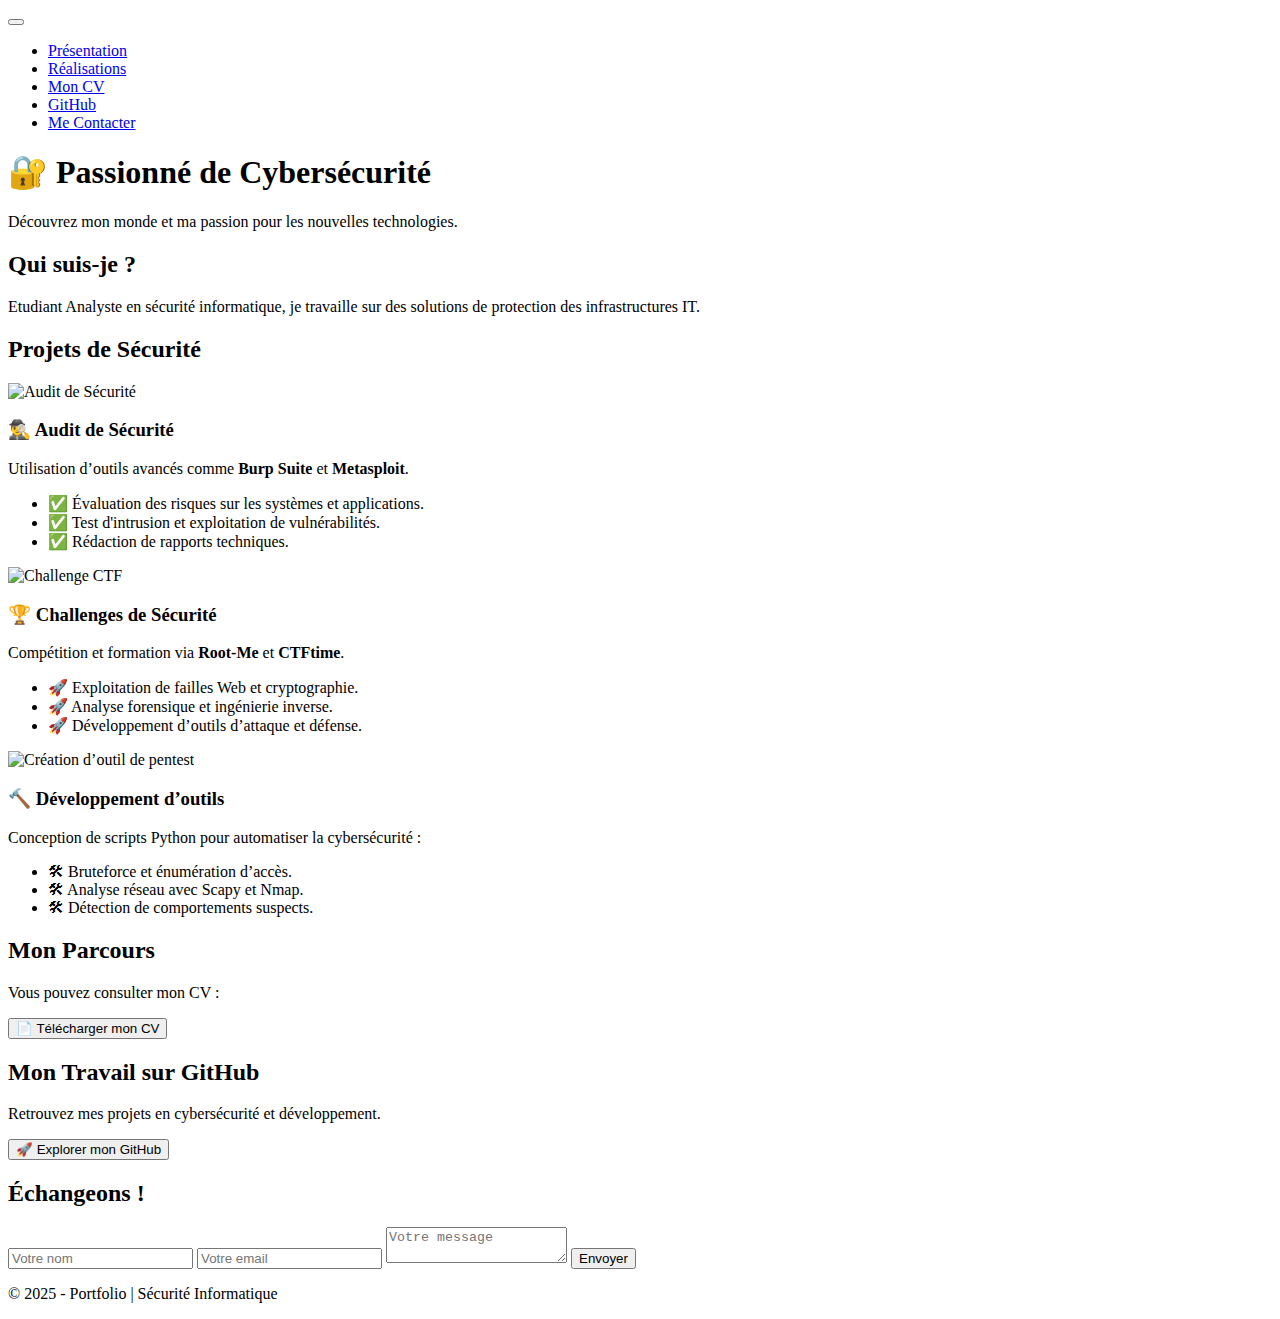
==== index.html @ 00bedb21 "maj" ====
<!DOCTYPE html>
<html lang="fr">
<head>
    <meta charset="UTF-8">
    <meta name="viewport" content="width=device-width, initial-scale=1.0">
    <title>Mon Portfolio Leonid Vitaly | Sécurité Informatique</title>
    <link rel="stylesheet" href="style.css">
    
</head>
<body>
    <!-- Navigation -->
    <nav>
        <button class="nav-toggle">
            <span class="hamburger"></span> <!-- Bouton menu -->
        </button>
        <ul>
            <li><a href="#about">Présentation</a></li>
            <li><a href="#projects">Réalisations</a></li>
            <li><a href="#cv">Mon CV</a></li>
            <li><a href="#github">GitHub</a></li>
            <li><a href="#contact">Me Contacter</a></li>
        </ul>
    </nav>

    <!-- En-tête -->
    <header>
        <h1>🔐 Passionné de Cybersécurité</h1>
        <p>Découvrez mon monde et ma passion pour les nouvelles technologies.</p>
    </header>

    <main>
        <!-- Présentation -->
        <section id="about">
            <h2>Qui suis-je ?</h2>
            <p>Etudiant Analyste en sécurité informatique, je travaille sur des solutions de protection des infrastructures IT.</p>
        </section>

        <!-- Réalisations -->
        <section id="projects">
            <h2>Projets de Sécurité</h2>

            <div class="project">
                <img src="security_analysis.jpg" alt="Audit de Sécurité">
                <div>
                    <h3>🕵️‍♂️ Audit de Sécurité</h3>
                    <p>Utilisation d’outils avancés comme <strong>Burp Suite</strong> et <strong>Metasploit</strong>.</p>
                    <ul>
                        <li>✅ Évaluation des risques sur les systèmes et applications.</li>
                        <li>✅ Test d'intrusion et exploitation de vulnérabilités.</li>
                        <li>✅ Rédaction de rapports techniques.</li>
                    </ul>
                </div>
            </div>

            <div class="project">
                <img src="ctf_challenge.jpg" alt="Challenge CTF">
                <div>
                    <h3>🏆 Challenges de Sécurité</h3>
                    <p>Compétition et formation via <strong>Root-Me</strong> et <strong>CTFtime</strong>.</p>
                    <ul>
                        <li>🚀 Exploitation de failles Web et cryptographie.</li>
                        <li>🚀 Analyse forensique et ingénierie inverse.</li>
                        <li>🚀 Développement d’outils d’attaque et défense.</li>
                    </ul>
                </div>
            </div>

            <div class="project">
                <img src="pentest_tool.jpg" alt="Création d’outil de pentest">
                <div>
                    <h3>🔨 Développement d’outils</h3>
                    <p>Conception de scripts Python pour automatiser la cybersécurité :</p>
                    <ul>
                        <li>🛠 Bruteforce et énumération d’accès.</li>
                        <li>🛠 Analyse réseau avec Scapy et Nmap.</li>
                        <li>🛠 Détection de comportements suspects.</li>
                    </ul>
                </div>
            </div>
        </section>

        <!-- CV -->
        <section id="cv">
            <h2>Mon Parcours</h2>
            <p>Vous pouvez consulter mon CV :</p>
            <a href="assets/CV_Securite_Informatique.pdf" download target="_blank">
                <button class="btn">📄 Télécharger mon CV</button>
            </a>
        </section>

        <!-- GitHub -->
        <section id="github">
            <h2>Mon Travail sur GitHub</h2>
            <p>Retrouvez mes projets en cybersécurité et développement.</p>
            <a href="https://github.com/" target="_blank">
                <button class="btn">🚀 Explorer mon GitHub</button>
            </a>
        </section>

        <!-- Contact -->
        <section id="contact">
            <h2>Échangeons !</h2>
            <form action="https://formspree.io/f/mon-email" method="POST">
                <input type="text" name="name" placeholder="Votre nom" required>
                <input type="email" name="email" placeholder="Votre email" required>
                <textarea name="message" placeholder="Votre message" required></textarea>
                <button type="submit" class="btn">Envoyer</button>
            </form>
        </section>
    </main>

    <!-- Pied de page -->
    <footer>
        <p>© 2025 - Portfolio | Sécurité Informatique</p>
    </footer>
</body>
</html>
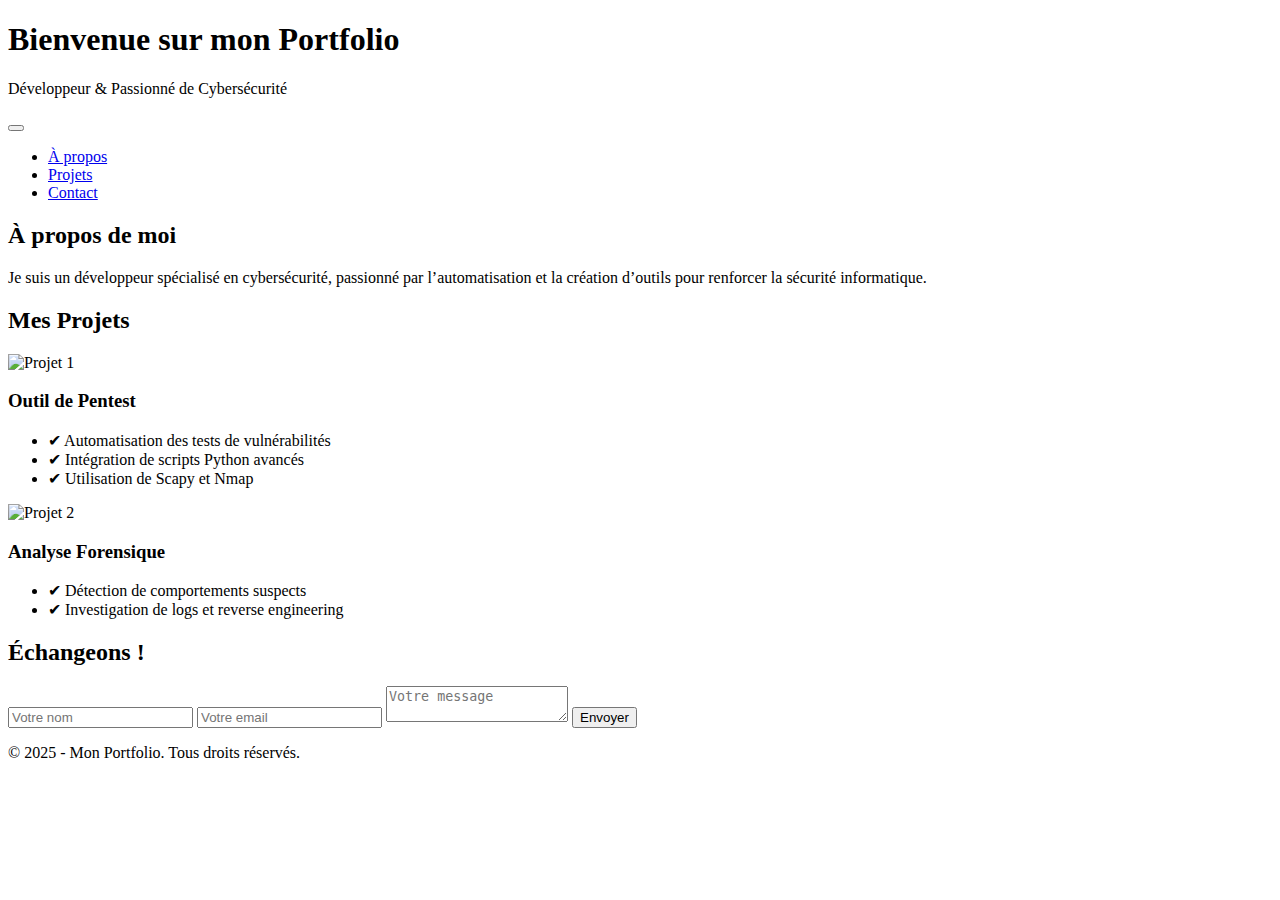
==== commit 78b22641: "maj" ====
--- a/index.html
+++ b/index.html
@@ -3,115 +3,86 @@
 <head>
     <meta charset="UTF-8">
     <meta name="viewport" content="width=device-width, initial-scale=1.0">
-    <title>Mon Portfolio Leonid Vitaly | Sécurité Informatique</title>
-    <link rel="stylesheet" href="style.css">
-    
+    <title>Mon Portfolio</title>
+    <link rel="stylesheet" href="styles.css">
 </head>
 <body>
-    <!-- Navigation -->
+
+    <header>
+        <h1>Bienvenue sur mon Portfolio</h1>
+        <p>Développeur & Passionné de Cybersécurité</p>
+    </header>
+
     <nav>
-        <button class="nav-toggle">
-            <span class="hamburger"></span> <!-- Bouton menu -->
+        <button class="nav-toggle" aria-label="Menu">
+            <div class="hamburger"></div>
+            <div class="hamburger"></div>
+            <div class="hamburger"></div>
         </button>
         <ul>
-            <li><a href="#about">Présentation</a></li>
-            <li><a href="#projects">Réalisations</a></li>
-            <li><a href="#cv">Mon CV</a></li>
-            <li><a href="#github">GitHub</a></li>
-            <li><a href="#contact">Me Contacter</a></li>
+            <li><a href="#about">À propos</a></li>
+            <li><a href="#projects">Projets</a></li>
+            <li><a href="#contact">Contact</a></li>
         </ul>
     </nav>
 
-    <!-- En-tête -->
-    <header>
-        <h1>🔐 Passionné de Cybersécurité</h1>
-        <p>Découvrez mon monde et ma passion pour les nouvelles technologies.</p>
-    </header>
+    <main>
 
-    <main>
-        <!-- Présentation -->
         <section id="about">
-            <h2>Qui suis-je ?</h2>
-            <p>Etudiant Analyste en sécurité informatique, je travaille sur des solutions de protection des infrastructures IT.</p>
+            <h2>À propos de moi</h2>
+            <p>Je suis un développeur spécialisé en cybersécurité, passionné par l’automatisation et la création d’outils pour renforcer la sécurité informatique.</p>
         </section>
 
-        <!-- Réalisations -->
         <section id="projects">
-            <h2>Projets de Sécurité</h2>
-
+            <h2>Mes Projets</h2>
+            
             <div class="project">
-                <img src="security_analysis.jpg" alt="Audit de Sécurité">
+                <img src="project1.jpg" alt="Projet 1">
                 <div>
-                    <h3>🕵️‍♂️ Audit de Sécurité</h3>
-                    <p>Utilisation d’outils avancés comme <strong>Burp Suite</strong> et <strong>Metasploit</strong>.</p>
+                    <h3>Outil de Pentest</h3>
                     <ul>
-                        <li>✅ Évaluation des risques sur les systèmes et applications.</li>
-                        <li>✅ Test d'intrusion et exploitation de vulnérabilités.</li>
-                        <li>✅ Rédaction de rapports techniques.</li>
+                        <li>✔ Automatisation des tests de vulnérabilités</li>
+                        <li>✔ Intégration de scripts Python avancés</li>
+                        <li>✔ Utilisation de Scapy et Nmap</li>
                     </ul>
                 </div>
             </div>
 
             <div class="project">
-                <img src="ctf_challenge.jpg" alt="Challenge CTF">
+                <img src="project2.jpg" alt="Projet 2">
                 <div>
-                    <h3>🏆 Challenges de Sécurité</h3>
-                    <p>Compétition et formation via <strong>Root-Me</strong> et <strong>CTFtime</strong>.</p>
+                    <h3>Analyse Forensique</h3>
                     <ul>
-                        <li>🚀 Exploitation de failles Web et cryptographie.</li>
-                        <li>🚀 Analyse forensique et ingénierie inverse.</li>
-                        <li>🚀 Développement d’outils d’attaque et défense.</li>
+                        <li>✔ Détection de comportements suspects</li>
+                        <li>✔ Investigation de logs et reverse engineering</li>
                     </ul>
                 </div>
             </div>
 
-            <div class="project">
-                <img src="pentest_tool.jpg" alt="Création d’outil de pentest">
-                <div>
-                    <h3>🔨 Développement d’outils</h3>
-                    <p>Conception de scripts Python pour automatiser la cybersécurité :</p>
-                    <ul>
-                        <li>🛠 Bruteforce et énumération d’accès.</li>
-                        <li>🛠 Analyse réseau avec Scapy et Nmap.</li>
-                        <li>🛠 Détection de comportements suspects.</li>
-                    </ul>
-                </div>
-            </div>
         </section>
 
-        <!-- CV -->
-        <section id="cv">
-            <h2>Mon Parcours</h2>
-            <p>Vous pouvez consulter mon CV :</p>
-            <a href="assets/CV_Securite_Informatique.pdf" download target="_blank">
-                <button class="btn">📄 Télécharger mon CV</button>
-            </a>
-        </section>
-
-        <!-- GitHub -->
-        <section id="github">
-            <h2>Mon Travail sur GitHub</h2>
-            <p>Retrouvez mes projets en cybersécurité et développement.</p>
-            <a href="https://github.com/" target="_blank">
-                <button class="btn">🚀 Explorer mon GitHub</button>
-            </a>
-        </section>
-
-        <!-- Contact -->
         <section id="contact">
             <h2>Échangeons !</h2>
-            <form action="https://formspree.io/f/mon-email" method="POST">
+            <form>
                 <input type="text" name="name" placeholder="Votre nom" required>
                 <input type="email" name="email" placeholder="Votre email" required>
                 <textarea name="message" placeholder="Votre message" required></textarea>
                 <button type="submit" class="btn">Envoyer</button>
             </form>
         </section>
+
     </main>
 
-    <!-- Pied de page -->
     <footer>
-        <p>© 2025 - Portfolio | Sécurité Informatique</p>
+        <p>&copy; 2025 - Mon Portfolio. Tous droits réservés.</p>
     </footer>
+
+    <script>
+        // Script pour activer le menu mobile
+        document.querySelector(".nav-toggle").addEventListener("click", function() {
+            document.querySelector("nav ul").classList.toggle("active");
+        });
+    </script>
+
 </body>
 </html>
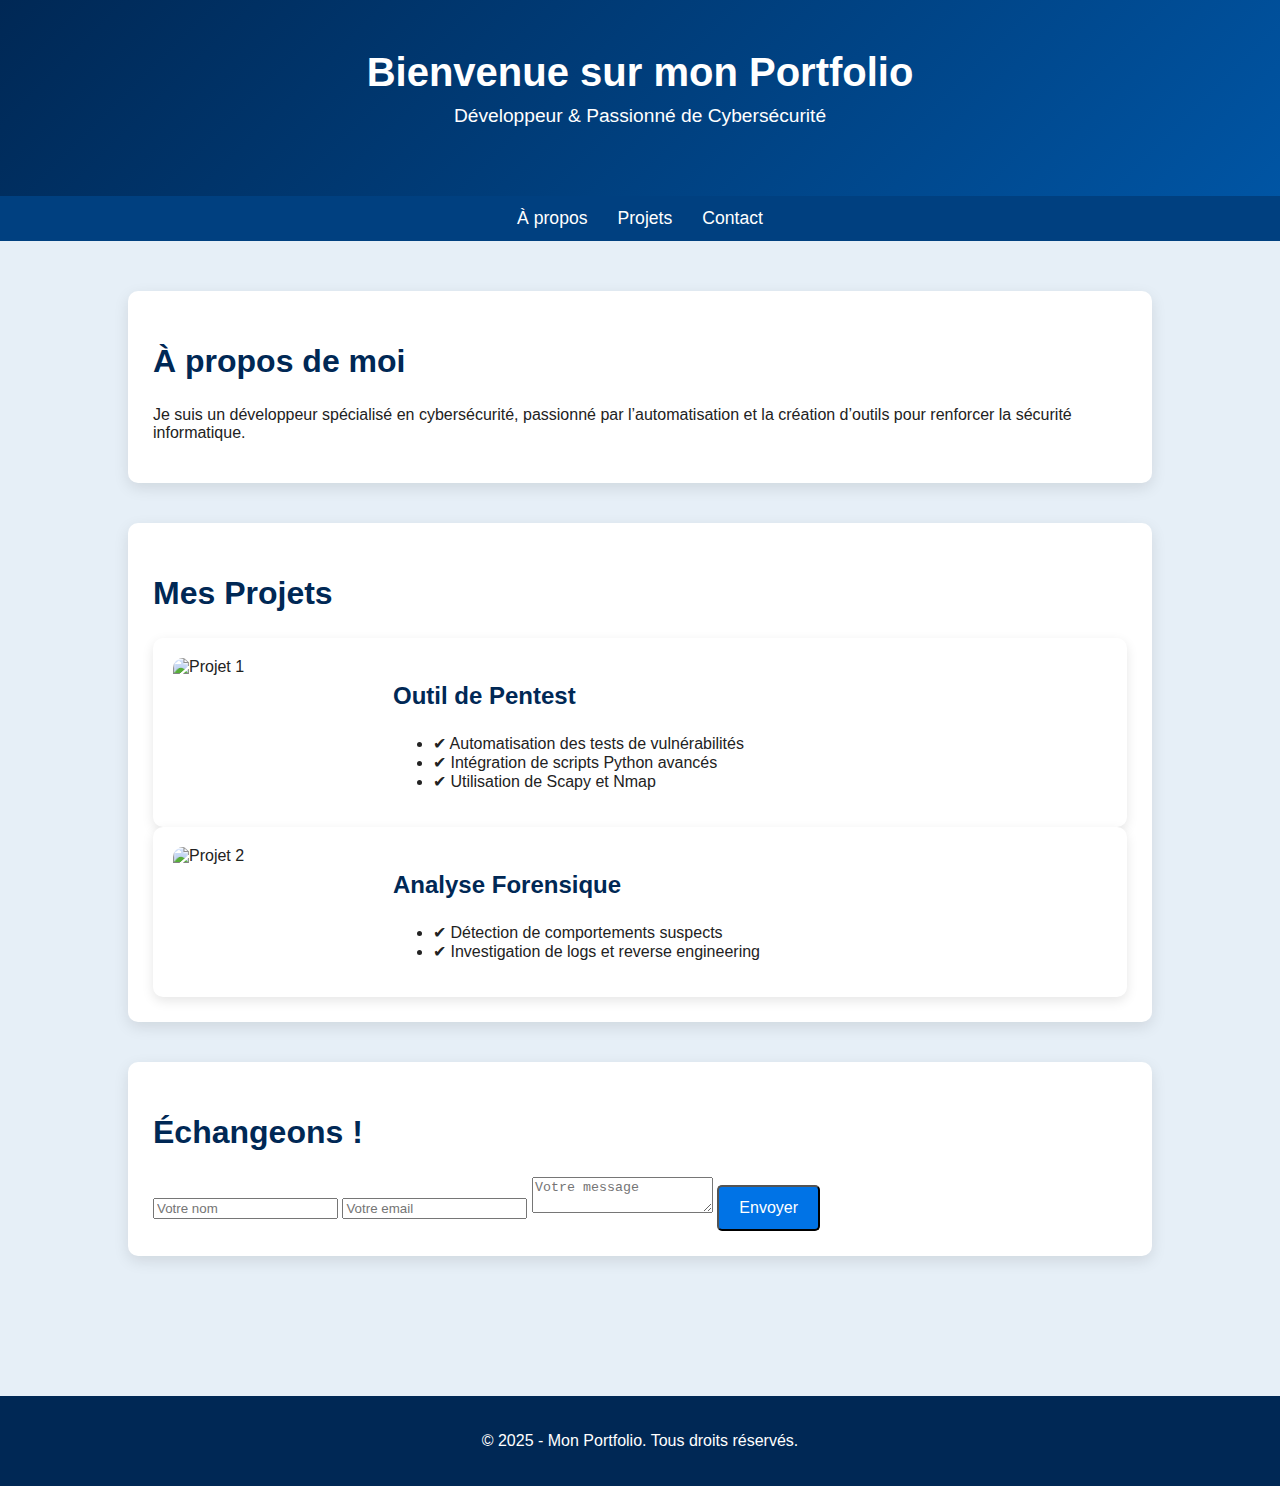
==== commit 41cd8d48: "maj" ====
--- a/index.html
+++ b/index.html
@@ -4,7 +4,7 @@
     <meta charset="UTF-8">
     <meta name="viewport" content="width=device-width, initial-scale=1.0">
     <title>Mon Portfolio</title>
-    <link rel="stylesheet" href="styles.css">
+    <link rel="stylesheet" href="Style.css">
 </head>
 <body>
 
--- a/Style.css
+++ b/Style.css
@@ -0,0 +1,153 @@
+/* Styles généraux */
+body {
+    font-family: 'Arial', sans-serif;
+    background-color: #e6eff7;
+    color: #222;
+    margin: 0;
+    padding: 0;
+}
+
+/* En-tête */
+header {
+    background: linear-gradient(135deg, #002855, #0055a4);
+    color: #fff;
+    text-align: center;
+    padding: 50px 20px;
+}
+
+header h1 {
+    font-size: 2.5rem;
+    margin: 0;
+}
+
+header p {
+    font-size: 1.2rem;
+    margin-top: 10px;
+}
+
+/* Barre de navigation */
+nav {
+    background-color: #004080;
+    padding: 12px 0;
+    text-align: center;
+}
+
+nav ul {
+    list-style: none;
+    margin: 0;
+    padding: 0;
+    display: flex;
+    justify-content: center;
+}
+
+nav ul li {
+    margin: 0 15px;
+}
+
+nav ul li a {
+    color: white;
+    text-decoration: none;
+    font-size: 1.1rem;
+    transition: color 0.3s;
+}
+
+nav ul li a:hover {
+    color: #ffcc00;
+}
+
+/* Menu mobile */
+.nav-toggle {
+    display: none;
+    background: none;
+    border: none;
+    font-size: 1.8rem;
+    color: white;
+    cursor: pointer;
+}
+
+@media (max-width: 768px) {
+    .nav-toggle {
+        display: block;
+    }
+
+    nav ul {
+        display: none;
+        flex-direction: column;
+        background: #004080;
+        position: absolute;
+        width: 100%;
+        left: 0;
+    }
+
+    nav ul.active {
+        display: flex;
+    }
+}
+
+/* Sections */
+main {
+    padding: 50px 10%;
+}
+
+section {
+    background: white;
+    padding: 25px;
+    border-radius: 10px;
+    box-shadow: 0 5px 15px rgba(0, 0, 0, 0.1);
+    margin-bottom: 40px;
+    transition: transform 0.3s ease-in-out;
+}
+
+section:hover {
+    transform: translateY(-5px);
+}
+
+section h2 {
+    color: #002855;
+    font-size: 2rem;
+}
+
+.btn {
+    display: inline-block;
+    background: #0073e6;
+    color: white;
+    padding: 12px 20px;
+    border-radius: 5px;
+    text-decoration: none;
+    font-size: 1rem;
+    transition: background 0.3s;
+}
+
+.btn:hover {
+    background: #005bb5;
+}
+
+/* Projets */
+.project {
+    display: flex;
+    flex-wrap: wrap;
+    gap: 20px;
+    background: white;
+    padding: 20px;
+    border-radius: 10px;
+    box-shadow: 0 4px 12px rgba(0, 0, 0, 0.1);
+}
+
+.project img {
+    width: 200px;
+    border-radius: 10px;
+}
+
+.project h3 {
+    color: #002855;
+    font-size: 1.5rem;
+}
+
+/* Pied de page */
+footer {
+    background: #002855;
+    color: white;
+    text-align: center;
+    padding: 20px;
+    margin-top: 50px;
+}
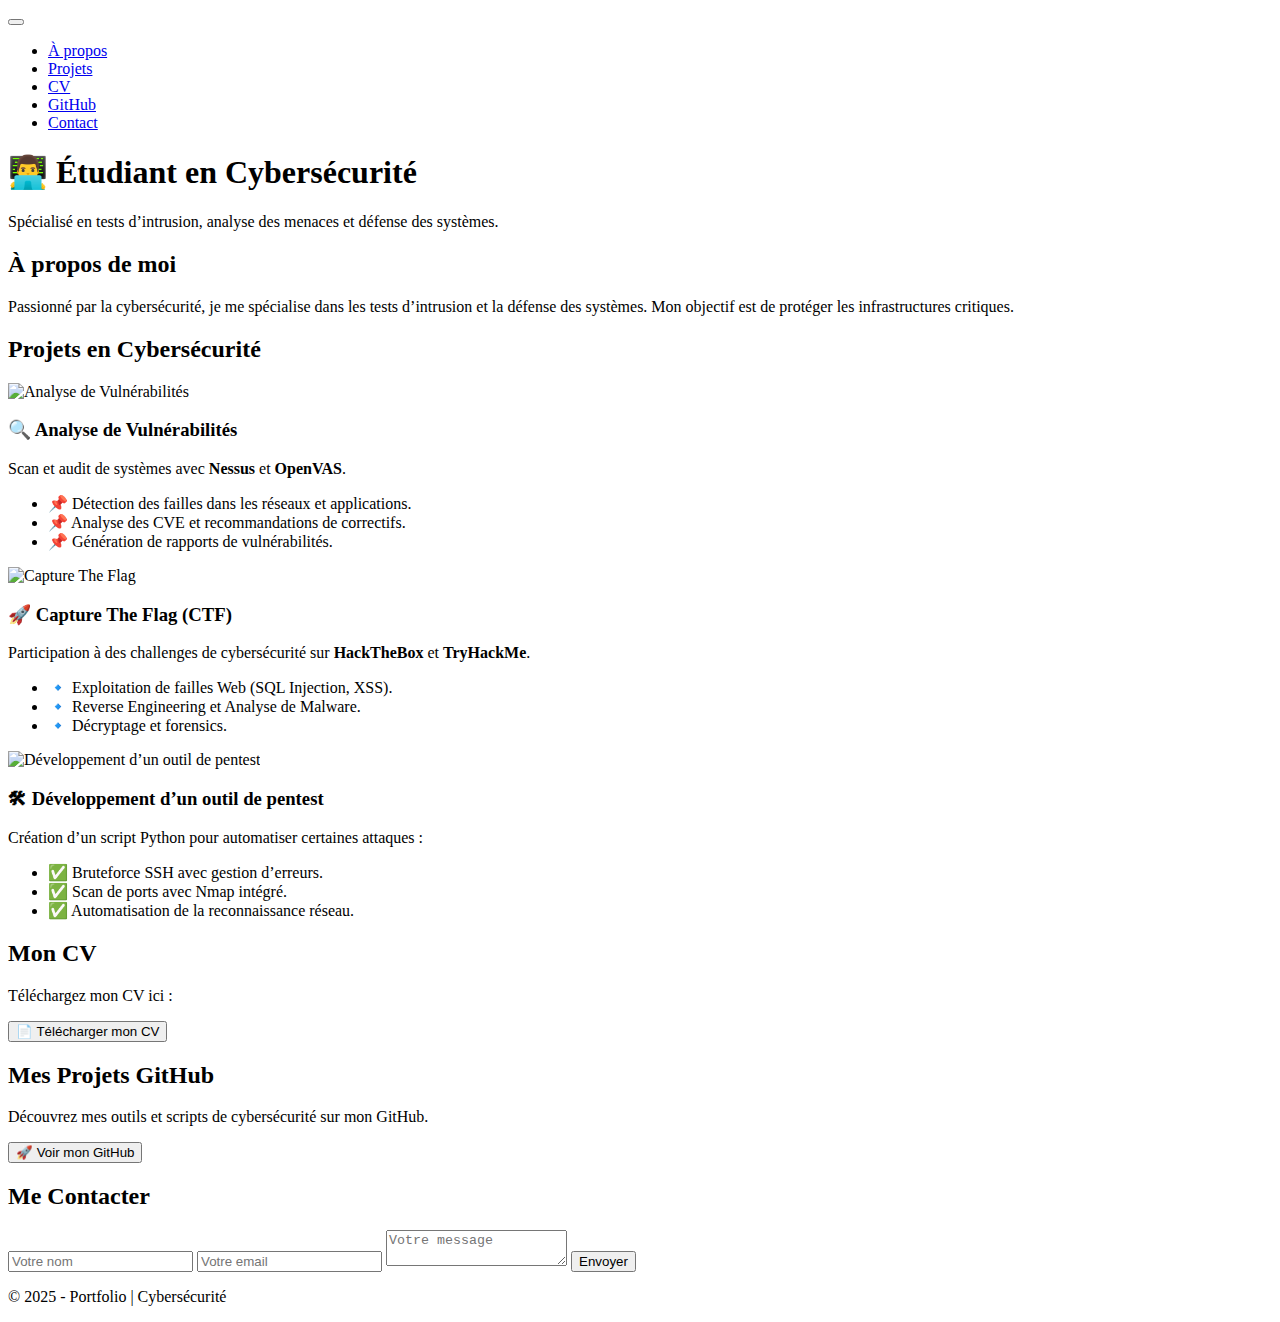
==== commit bf672b64: "maj" ====
--- a/index.html
+++ b/index.html
@@ -1,88 +1,237 @@
 <!DOCTYPE html>
+
 <html lang="fr">
+
 <head>
+
     <meta charset="UTF-8">
+
     <meta name="viewport" content="width=device-width, initial-scale=1.0">
-    <title>Mon Portfolio</title>
-    <link rel="stylesheet" href="Style.css">
+
+    <title>Portfolio | Cybersécurité</title>
+
+    <link rel="stylesheet" href="style.css">
+
+    <script defer src="script.js"></script>
+
 </head>
+
 <body>
 
+
+
+    <!-- 🌍 Navigation -->
+
+    <nav>
+
+        <button class="nav-toggle">
+
+            <span class="hamburger"></span> <!-- Icône du menu hamburger -->
+
+        </button>
+
+        <ul>
+
+            <li><a href="#about">À propos</a></li>
+
+            <li><a href="#projects">Projets</a></li>
+
+            <li><a href="#cv">CV</a></li>
+
+            <li><a href="#github">GitHub</a></li>
+
+            <li><a href="#contact">Contact</a></li>
+
+        </ul>
+
+    </nav>
+
+
+
+    <!-- 🏆 En-tête -->
+
     <header>
-        <h1>Bienvenue sur mon Portfolio</h1>
-        <p>Développeur & Passionné de Cybersécurité</p>
+
+        <h1>👨‍💻 Étudiant en Cybersécurité</h1>
+
+        <p>Spécialisé en tests d’intrusion, analyse des menaces et défense des systèmes.</p>
+
     </header>
 
-    <nav>
-        <button class="nav-toggle" aria-label="Menu">
-            <div class="hamburger"></div>
-            <div class="hamburger"></div>
-            <div class="hamburger"></div>
-        </button>
-        <ul>
-            <li><a href="#about">À propos</a></li>
-            <li><a href="#projects">Projets</a></li>
-            <li><a href="#contact">Contact</a></li>
-        </ul>
-    </nav>
+
 
     <main>
 
+        <!-- 👤 À propos -->
+
         <section id="about">
+
             <h2>À propos de moi</h2>
-            <p>Je suis un développeur spécialisé en cybersécurité, passionné par l’automatisation et la création d’outils pour renforcer la sécurité informatique.</p>
-        </section>
+
+            <p>Passionné par la cybersécurité, je me spécialise dans les tests d’intrusion et la défense des systèmes. Mon objectif est de protéger les infrastructures critiques.</p>
+
+        </section>
+
+
+
+        <!-- 🚀 Projets en cybersécurité -->
 
         <section id="projects">
-            <h2>Mes Projets</h2>
-            
+
+            <h2>Projets en Cybersécurité</h2>
+
+
+
             <div class="project">
-                <img src="project1.jpg" alt="Projet 1">
+
+                <img src="jefferson-santos-9SoCnyQmkzI-unsplash.jpg" alt="Analyse de Vulnérabilités">
+
                 <div>
-                    <h3>Outil de Pentest</h3>
+
+                    <h3>🔍 Analyse de Vulnérabilités</h3>
+
+                    <p>Scan et audit de systèmes avec <strong>Nessus</strong> et <strong>OpenVAS</strong>.</p>
+
                     <ul>
-                        <li>✔ Automatisation des tests de vulnérabilités</li>
-                        <li>✔ Intégration de scripts Python avancés</li>
-                        <li>✔ Utilisation de Scapy et Nmap</li>
+
+                        <li>📌 Détection des failles dans les réseaux et applications.</li>
+
+                        <li>📌 Analyse des CVE et recommandations de correctifs.</li>
+
+                        <li>📌 Génération de rapports de vulnérabilités.</li>
+
                     </ul>
+
                 </div>
+
             </div>
 
+
+
             <div class="project">
-                <img src="project2.jpg" alt="Projet 2">
+
+                <img src="CaptureTheFlag.png" alt="Capture The Flag">
+
                 <div>
-                    <h3>Analyse Forensique</h3>
+
+                    <h3>🚀 Capture The Flag (CTF)</h3>
+
+                    <p>Participation à des challenges de cybersécurité sur <strong>HackTheBox</strong> et <strong>TryHackMe</strong>.</p>
+
                     <ul>
-                        <li>✔ Détection de comportements suspects</li>
-                        <li>✔ Investigation de logs et reverse engineering</li>
+
+                        <li>🔹 Exploitation de failles Web (SQL Injection, XSS).</li>
+
+                        <li>🔹 Reverse Engineering et Analyse de Malware.</li>
+
+                        <li>🔹 Décryptage et forensics.</li>
+
                     </ul>
+
                 </div>
+
             </div>
 
-        </section>
+
+
+            <div class="project">
+
+                <img src="Quand-pentest-2.jpg" alt="Développement d’un outil de pentest">
+
+                <div>
+
+                    <h3>🛠 Développement d’un outil de pentest</h3>
+
+                    <p>Création d’un script Python pour automatiser certaines attaques :</p>
+
+                    <ul>
+
+                        <li>✅ Bruteforce SSH avec gestion d’erreurs.</li>
+
+                        <li>✅ Scan de ports avec Nmap intégré.</li>
+
+                        <li>✅ Automatisation de la reconnaissance réseau.</li>
+
+                    </ul>
+
+                </div>
+
+            </div>
+
+        </section>
+
+
+
+        <!-- 📄 CV -->
+
+        <section id="cv">
+
+            <h2>Mon CV</h2>
+
+            <p>Téléchargez mon CV ici :</p>
+
+            <a href="assets/CV_MBA_JUAN.pdf" download target="_blank">
+
+                <button class="btn">📄 Télécharger mon CV</button>
+
+            </a>
+
+        </section>
+
+
+
+        <!-- 🖥️ GitHub -->
+
+        <section id="github">
+
+            <h2>Mes Projets GitHub</h2>
+
+            <p>Découvrez mes outils et scripts de cybersécurité sur mon GitHub.</p>
+
+            <a href="https://github.com/juanangel77" target="_blank">
+
+                <button class="btn">🚀 Voir mon GitHub</button>
+
+            </a>
+
+        </section>
+
+
+
+        <!-- ✉️ Contact -->
 
         <section id="contact">
-            <h2>Échangeons !</h2>
-            <form>
+
+            <h2>Me Contacter</h2>
+
+            <form action="https://formspree.io/f/ton-email" method="POST">
+
                 <input type="text" name="name" placeholder="Votre nom" required>
+
                 <input type="email" name="email" placeholder="Votre email" required>
+
                 <textarea name="message" placeholder="Votre message" required></textarea>
+
                 <button type="submit" class="btn">Envoyer</button>
+
             </form>
+
         </section>
 
     </main>
 
+
+
+    <!-- 🔗 Pied de page -->
+
     <footer>
-        <p>&copy; 2025 - Mon Portfolio. Tous droits réservés.</p>
+
+        <p>© 2025 - Portfolio | Cybersécurité</p>
+
     </footer>
 
-    <script>
-        // Script pour activer le menu mobile
-        document.querySelector(".nav-toggle").addEventListener("click", function() {
-            document.querySelector("nav ul").classList.toggle("active");
-        });
-    </script>
+
 
 </body>
-</html>
+
+</html>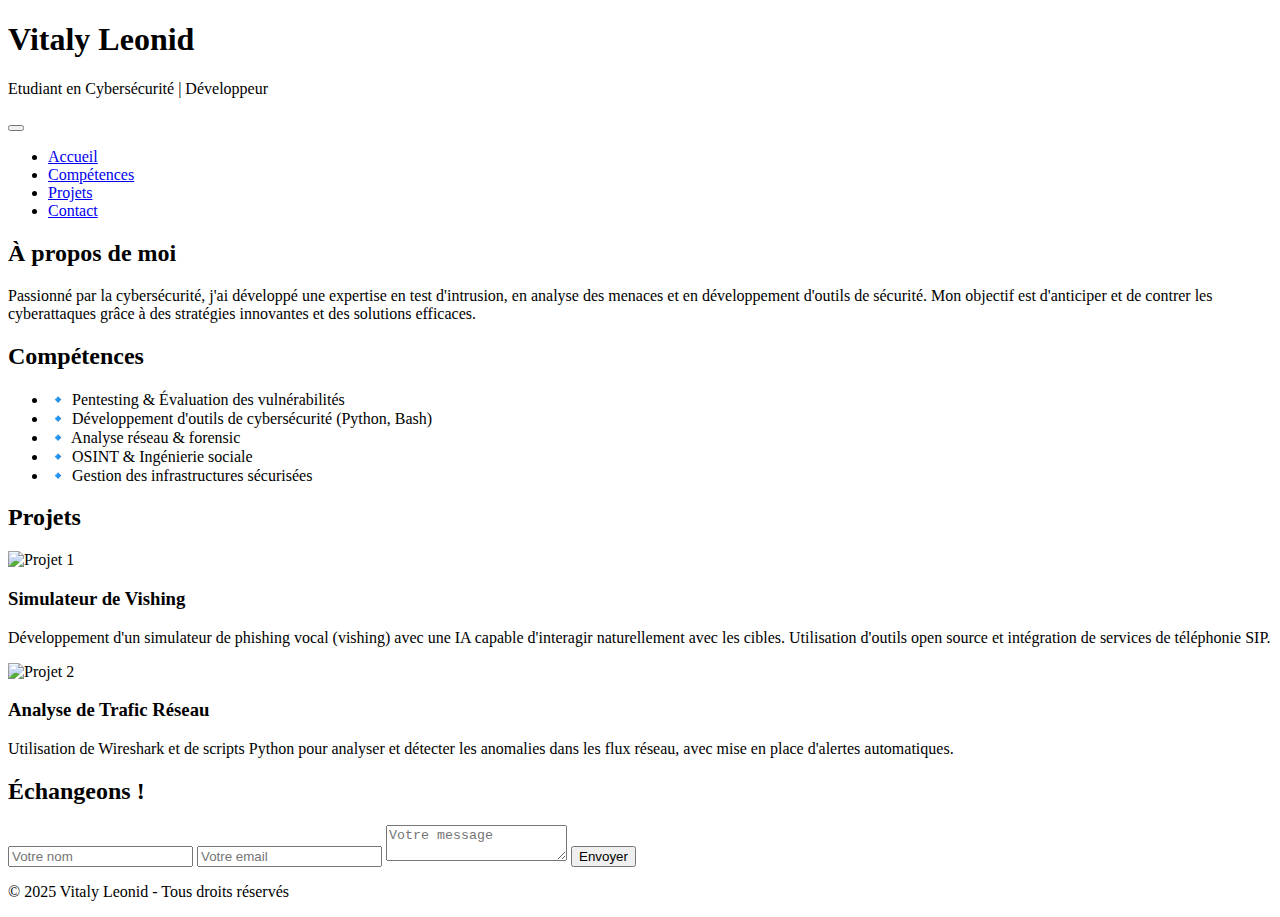
==== commit e71f75d4: "maj" ====
--- a/index.html
+++ b/index.html
@@ -1,237 +1,86 @@
 <!DOCTYPE html>
-
 <html lang="fr">
-
 <head>
-
     <meta charset="UTF-8">
-
     <meta name="viewport" content="width=device-width, initial-scale=1.0">
-
-    <title>Portfolio | Cybersécurité</title>
-
-    <link rel="stylesheet" href="style.css">
-
-    <script defer src="script.js"></script>
-
+    <title>Vitaly Leonid - Portfolio Cybersécurité</title>
+    <link rel="stylesheet" href="styles.css">
 </head>
-
 <body>
 
-
-
-    <!-- 🌍 Navigation -->
+    <header>
+        <h1>Vitaly Leonid</h1>
+        <p>Etudiant en Cybersécurité | Développeur</p>
+    </header>
 
     <nav>
-
-        <button class="nav-toggle">
-
-            <span class="hamburger"></span> <!-- Icône du menu hamburger -->
-
+        <button class="nav-toggle" aria-label="Menu">
+            <div class="hamburger"></div>
+            <div class="hamburger"></div>
+            <div class="hamburger"></div>
         </button>
-
         <ul>
-
-            <li><a href="#about">À propos</a></li>
-
-            <li><a href="#projects">Projets</a></li>
-
-            <li><a href="#cv">CV</a></li>
-
-            <li><a href="#github">GitHub</a></li>
-
-            <li><a href="#contact">Contact</a></li>
-
+            <li><a href="#">Accueil</a></li>
+            <li><a href="#">Compétences</a></li>
+            <li><a href="#">Projets</a></li>
+            <li><a href="#">Contact</a></li>
         </ul>
-
     </nav>
-
-
-
-    <!-- 🏆 En-tête -->
-
-    <header>
-
-        <h1>👨‍💻 Étudiant en Cybersécurité</h1>
-
-        <p>Spécialisé en tests d’intrusion, analyse des menaces et défense des systèmes.</p>
-
-    </header>
-
-
 
     <main>
 
-        <!-- 👤 À propos -->
-
-        <section id="about">
-
+        <section id="presentation">
             <h2>À propos de moi</h2>
-
-            <p>Passionné par la cybersécurité, je me spécialise dans les tests d’intrusion et la défense des systèmes. Mon objectif est de protéger les infrastructures critiques.</p>
-
+            <p>Passionné par la cybersécurité, j'ai développé une expertise en test d'intrusion, en analyse des menaces et en développement d'outils de sécurité. Mon objectif est d'anticiper et de contrer les cyberattaques grâce à des stratégies innovantes et des solutions efficaces.</p>
         </section>
 
+        <section id="competences">
+            <h2>Compétences</h2>
+            <ul>
+                <li>🔹 Pentesting & Évaluation des vulnérabilités</li>
+                <li>🔹 Développement d'outils de cybersécurité (Python, Bash)</li>
+                <li>🔹 Analyse réseau & forensic</li>
+                <li>🔹 OSINT & Ingénierie sociale</li>
+                <li>🔹 Gestion des infrastructures sécurisées</li>
+            </ul>
+        </section>
 
-
-        <!-- 🚀 Projets en cybersécurité -->
-
-        <section id="projects">
-
-            <h2>Projets en Cybersécurité</h2>
-
-
+        <section id="projets">
+            <h2>Projets</h2>
 
             <div class="project">
-
-                <img src="jefferson-santos-9SoCnyQmkzI-unsplash.jpg" alt="Analyse de Vulnérabilités">
-
+                <img src="project1.jpg" alt="Projet 1">
                 <div>
-
-                    <h3>🔍 Analyse de Vulnérabilités</h3>
-
-                    <p>Scan et audit de systèmes avec <strong>Nessus</strong> et <strong>OpenVAS</strong>.</p>
-
-                    <ul>
-
-                        <li>📌 Détection des failles dans les réseaux et applications.</li>
-
-                        <li>📌 Analyse des CVE et recommandations de correctifs.</li>
-
-                        <li>📌 Génération de rapports de vulnérabilités.</li>
-
-                    </ul>
-
+                    <h3>Simulateur de Vishing</h3>
+                    <p>Développement d'un simulateur de phishing vocal (vishing) avec une IA capable d'interagir naturellement avec les cibles. Utilisation d'outils open source et intégration de services de téléphonie SIP.</p>
                 </div>
-
             </div>
 
-
-
             <div class="project">
-
-                <img src="CaptureTheFlag.png" alt="Capture The Flag">
-
+                <img src="project2.jpg" alt="Projet 2">
                 <div>
-
-                    <h3>🚀 Capture The Flag (CTF)</h3>
-
-                    <p>Participation à des challenges de cybersécurité sur <strong>HackTheBox</strong> et <strong>TryHackMe</strong>.</p>
-
-                    <ul>
-
-                        <li>🔹 Exploitation de failles Web (SQL Injection, XSS).</li>
-
-                        <li>🔹 Reverse Engineering et Analyse de Malware.</li>
-
-                        <li>🔹 Décryptage et forensics.</li>
-
-                    </ul>
-
+                    <h3>Analyse de Trafic Réseau</h3>
+                    <p>Utilisation de Wireshark et de scripts Python pour analyser et détecter les anomalies dans les flux réseau, avec mise en place d'alertes automatiques.</p>
                 </div>
-
-            </div>
-
-
-
-            <div class="project">
-
-                <img src="Quand-pentest-2.jpg" alt="Développement d’un outil de pentest">
-
-                <div>
-
-                    <h3>🛠 Développement d’un outil de pentest</h3>
-
-                    <p>Création d’un script Python pour automatiser certaines attaques :</p>
-
-                    <ul>
-
-                        <li>✅ Bruteforce SSH avec gestion d’erreurs.</li>
-
-                        <li>✅ Scan de ports avec Nmap intégré.</li>
-
-                        <li>✅ Automatisation de la reconnaissance réseau.</li>
-
-                    </ul>
-
-                </div>
-
             </div>
 
         </section>
 
-
-
-        <!-- 📄 CV -->
-
-        <section id="cv">
-
-            <h2>Mon CV</h2>
-
-            <p>Téléchargez mon CV ici :</p>
-
-            <a href="assets/CV_MBA_JUAN.pdf" download target="_blank">
-
-                <button class="btn">📄 Télécharger mon CV</button>
-
-            </a>
-
-        </section>
-
-
-
-        <!-- 🖥️ GitHub -->
-
-        <section id="github">
-
-            <h2>Mes Projets GitHub</h2>
-
-            <p>Découvrez mes outils et scripts de cybersécurité sur mon GitHub.</p>
-
-            <a href="https://github.com/juanangel77" target="_blank">
-
-                <button class="btn">🚀 Voir mon GitHub</button>
-
-            </a>
-
-        </section>
-
-
-
-        <!-- ✉️ Contact -->
-
         <section id="contact">
-
-            <h2>Me Contacter</h2>
-
-            <form action="https://formspree.io/f/ton-email" method="POST">
-
-                <input type="text" name="name" placeholder="Votre nom" required>
-
-                <input type="email" name="email" placeholder="Votre email" required>
-
-                <textarea name="message" placeholder="Votre message" required></textarea>
-
-                <button type="submit" class="btn">Envoyer</button>
-
+            <h2>Échangeons !</h2>
+            <form>
+                <input type="text" placeholder="Votre nom" required>
+                <input type="email" placeholder="Votre email" required>
+                <textarea placeholder="Votre message" required></textarea>
+                <button class="btn" type="submit">Envoyer</button>
             </form>
-
         </section>
 
     </main>
 
-
-
-    <!-- 🔗 Pied de page -->
-
     <footer>
-
-        <p>© 2025 - Portfolio | Cybersécurité</p>
-
+        <p>© 2025 Vitaly Leonid - Tous droits réservés</p>
     </footer>
 
-
-
 </body>
-
-</html>+</html>
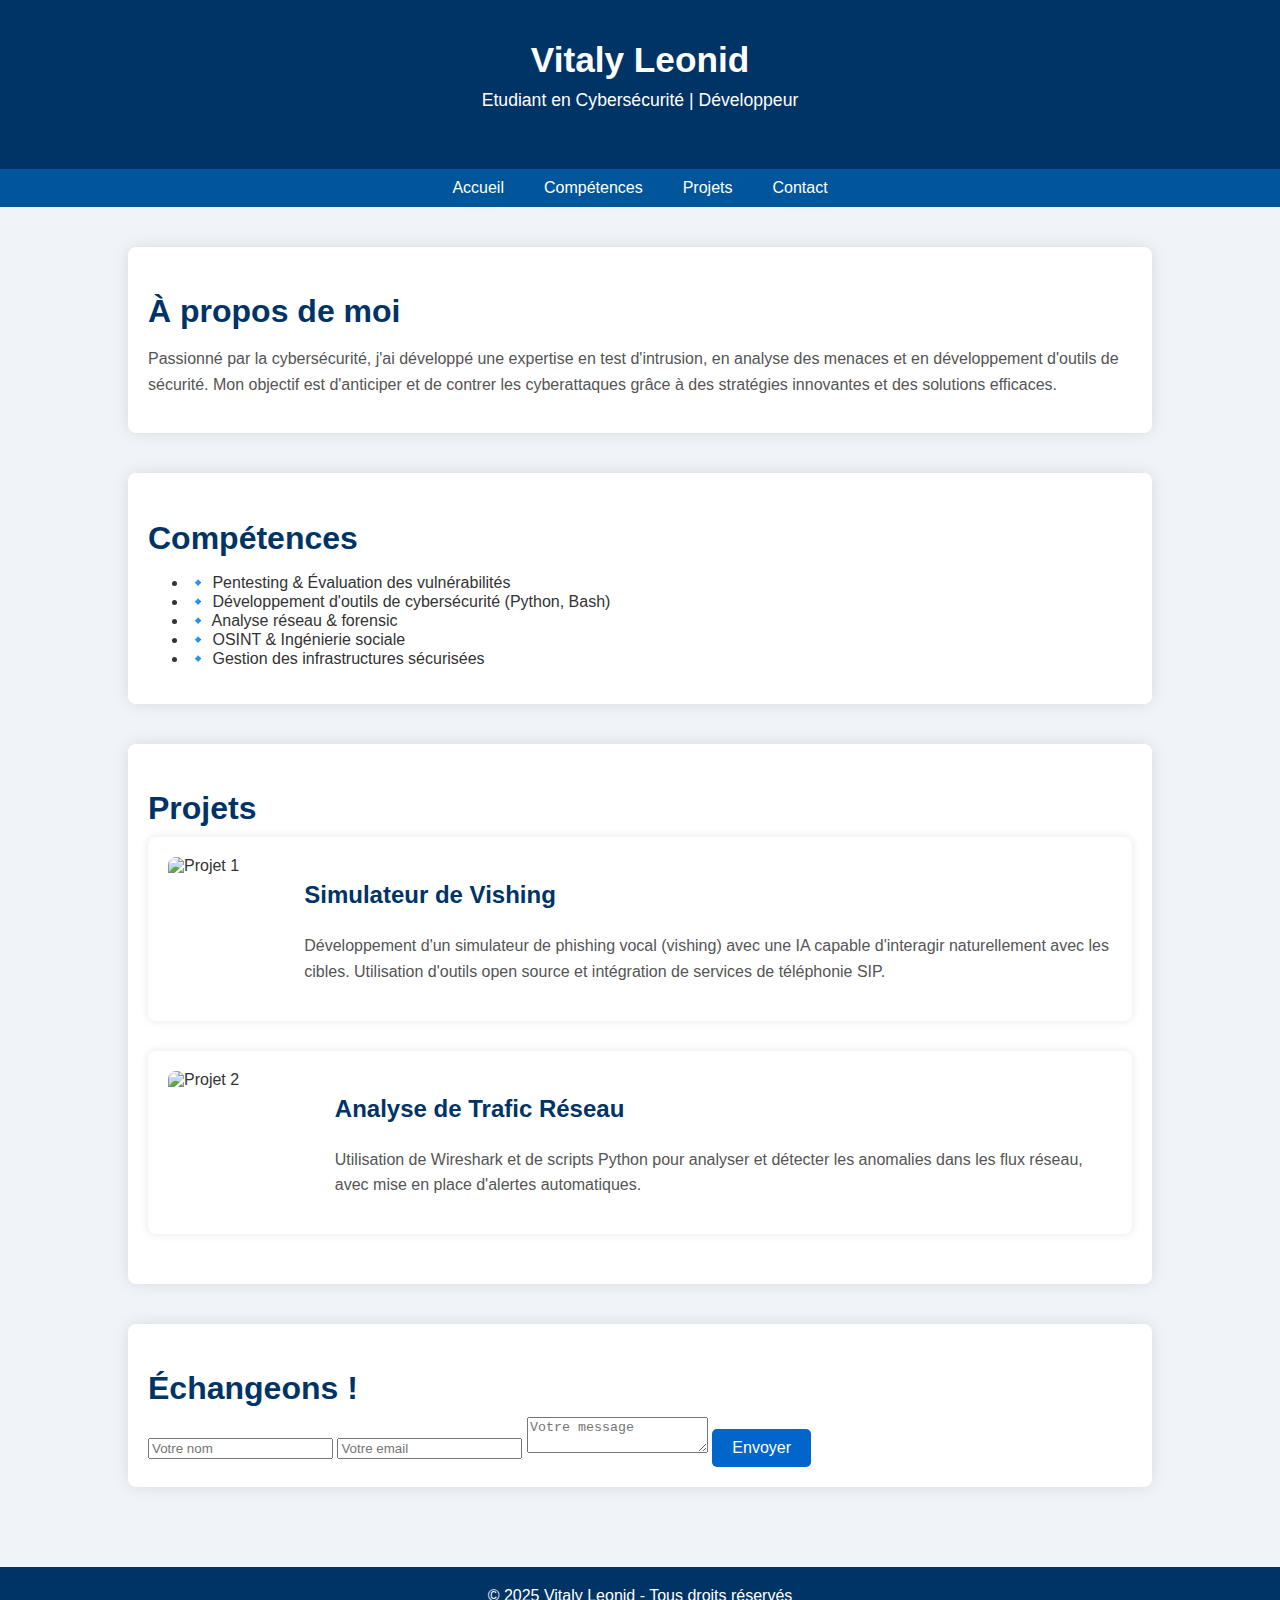
==== commit adafae28: "maj" ====
--- a/index.html
+++ b/index.html
@@ -4,7 +4,7 @@
     <meta charset="UTF-8">
     <meta name="viewport" content="width=device-width, initial-scale=1.0">
     <title>Vitaly Leonid - Portfolio Cybersécurité</title>
-    <link rel="stylesheet" href="styles.css">
+    <link rel="stylesheet" href="Style.css">
 </head>
 <body>
 
--- a/Style.css
+++ b/Style.css
@@ -0,0 +1,407 @@
+/* Général */
+
+body {
+
+    font-family: Arial, sans-serif;
+
+    background-color: #f0f4f8; /* léger gris bleu */
+
+    color: #333;
+
+    margin: 0;
+
+    padding: 0;
+
+}
+
+
+
+header {
+
+    background-color: #003366; /* bleu foncé */
+
+    color: white;
+
+    padding: 40px;
+
+    text-align: center;
+
+}
+
+
+
+header h1 {
+
+    font-size: 2.2rem;
+
+    margin: 0;
+
+}
+
+
+
+header p {
+
+    font-size: 1.1rem;
+
+    margin-top: 10px;
+
+}
+
+
+
+nav {
+
+    background-color: #00559b; /* bleu plus clair */
+
+    padding: 10px;
+
+}
+
+
+
+nav ul {
+
+    list-style-type: none;
+
+    padding: 0;
+
+    margin: 0;
+
+    display: flex;
+
+    justify-content: center;
+
+}
+
+
+
+nav ul li {
+
+    margin: 0 20px;
+
+}
+
+
+
+nav ul li a {
+
+    color: white;
+
+    text-decoration: none;
+
+    font-size: 1rem;
+
+}
+
+
+
+nav ul li a:hover {
+
+    text-decoration: underline;
+
+}
+
+
+
+/* Menu Mobile */
+
+.nav-toggle {
+
+    display: none;
+
+    background-color: transparent;
+
+    border: none;
+
+    font-size: 1.5rem;
+
+    color: white;
+
+    cursor: pointer;
+
+}
+
+
+
+.nav-toggle .hamburger {
+
+    display: block;
+
+    width: 30px;
+
+    height: 3px;
+
+    background-color: white;
+
+    margin: 6px auto;
+
+}
+
+
+
+@media (max-width: 768px) {
+
+    .nav-toggle {
+
+        display: block; /* Afficher l'icône hamburger sur mobile */
+
+    }
+
+
+
+    nav ul {
+
+        display: none;
+
+        flex-direction: column;
+
+        align-items: center;
+
+        width: 100%;
+
+    }
+
+
+
+    nav ul.active {
+
+        display: flex; /* Afficher le menu lorsque "active" est ajouté */
+
+    }
+
+
+
+    nav ul li {
+
+        margin: 15px 0;
+
+    }
+
+
+
+    nav ul li a {
+
+        font-size: 1.2rem;
+
+    }
+
+}
+
+
+
+/* Contenu principal */
+
+main {
+
+    padding: 40px 10%;
+
+}
+
+
+
+section {
+
+    margin-bottom: 40px;
+
+    background-color: #ffffff;
+
+    padding: 20px;
+
+    border-radius: 8px;
+
+    box-shadow: 0 0 15px rgba(0, 0, 0, 0.1);
+
+}
+
+
+
+section h2 {
+
+    font-size: 2rem;
+
+    margin-bottom: 10px;
+
+    color: #003366;
+
+}
+
+
+
+section p {
+
+    font-size: 1rem;
+
+    line-height: 1.6;
+
+    color: #555;
+
+}
+
+
+
+.btn {
+
+    background-color: #0066cc;
+
+    color: white;
+
+    border: none;
+
+    padding: 10px 20px;
+
+    font-size: 1rem;
+
+    cursor: pointer;
+
+    border-radius: 5px;
+
+}
+
+
+
+.btn:hover {
+
+    background-color: #0055a5;
+
+}
+
+
+
+/* Projets */
+
+.project {
+
+    display: flex;
+
+    margin-bottom: 30px;
+
+    background-color: #fff;
+
+    padding: 20px;
+
+    border-radius: 8px;
+
+    box-shadow: 0 0 10px rgba(0, 0, 0, 0.1);
+
+}
+
+
+
+.project img {
+
+    width: 200px;
+
+    height: auto;
+
+    border-radius: 8px;
+
+    margin-right: 20px;
+
+}
+
+
+
+.project h3 {
+
+    font-size: 1.5rem;
+
+    color: #003366;
+
+}
+
+
+
+.project ul {
+
+    list-style-type: none;
+
+    padding-left: 0;
+
+}
+
+
+
+.project ul li {
+
+    font-size: 1rem;
+
+    color: #555;
+
+}
+
+
+
+/* Footer */
+
+footer {
+
+    background-color: #003366;
+
+    color: white;
+
+    text-align: center;
+
+    padding: 20px;
+
+}
+
+
+
+footer p {
+
+    margin: 0;
+
+}
+
+
+
+/* Responsive */
+
+@media (max-width: 768px) {
+
+    main {
+
+        padding: 20px;
+
+    }
+
+
+
+    .project {
+
+        flex-direction: column;
+
+        align-items: center;
+
+    }
+
+
+
+    .project img {
+
+        margin-right: 0;
+
+        margin-bottom: 20px;
+
+    }
+
+
+
+    nav ul {
+
+        flex-direction: column;
+
+        align-items: center;
+
+    }
+
+
+
+    nav ul li {
+
+        margin: 10px 0;
+
+    }
+
+}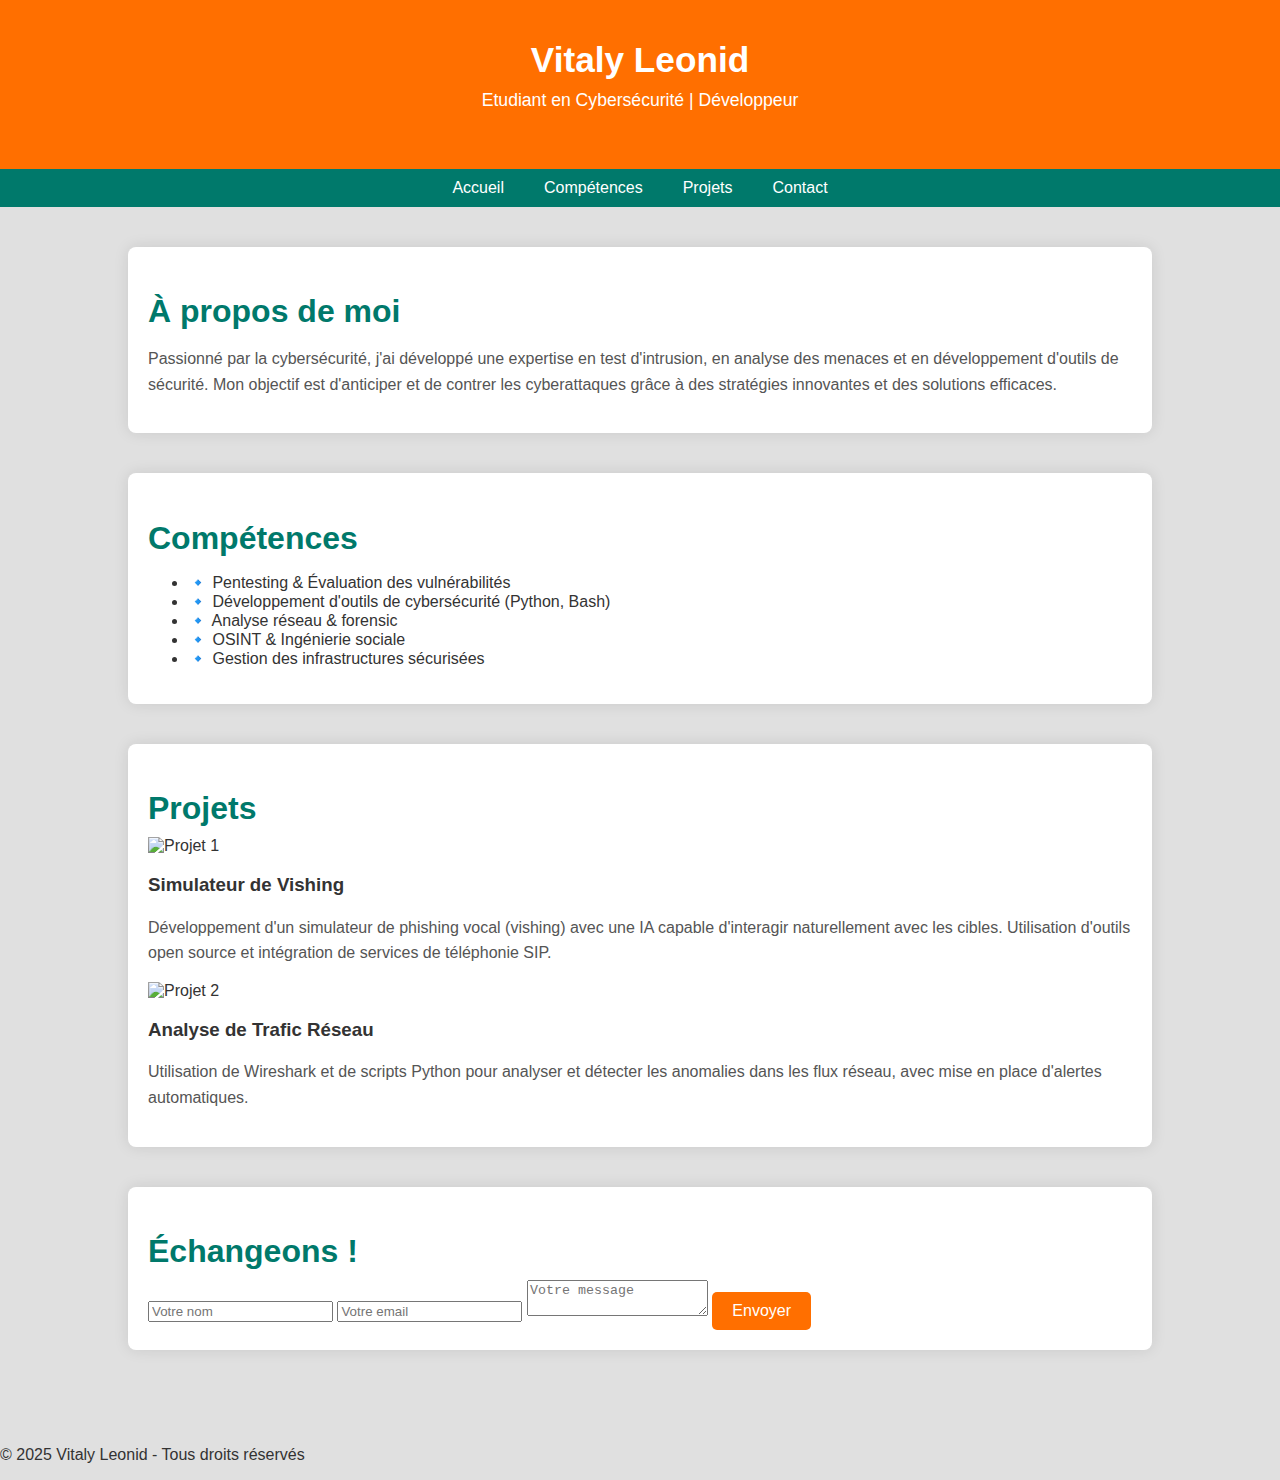
==== commit a60a77af: "maj" ====
--- a/index.html
+++ b/index.html
@@ -3,7 +3,7 @@
 <head>
     <meta charset="UTF-8">
     <meta name="viewport" content="width=device-width, initial-scale=1.0">
-    <title>Vitaly Leonid - Portfolio Cybersécurité</title>
+    <title>Nom cacher pour raison de sécurité - Portfolio Cybersécurité</title>
     <link rel="stylesheet" href="Style.css">
 </head>
 <body>
--- a/Style.css
+++ b/Style.css
@@ -1,407 +1,139 @@
 /* Général */
 
 body {
-
     font-family: Arial, sans-serif;
-
-    background-color: #f0f4f8; /* léger gris bleu */
-
+    background-color: #e0e0e0; /* gris clair */
     color: #333;
-
     margin: 0;
-
     padding: 0;
-
 }
 
-
-
 header {
-
-    background-color: #003366; /* bleu foncé */
-
+    background-color: #ff6f00; /* orange vif */
     color: white;
-
     padding: 40px;
-
     text-align: center;
-
 }
 
-
-
 header h1 {
-
     font-size: 2.2rem;
-
     margin: 0;
-
 }
 
-
-
 header p {
-
     font-size: 1.1rem;
-
     margin-top: 10px;
-
 }
 
-
-
 nav {
-
-    background-color: #00559b; /* bleu plus clair */
-
+    background-color: #00796b; /* vert foncé */
     padding: 10px;
-
 }
 
-
-
 nav ul {
-
     list-style-type: none;
-
     padding: 0;
-
     margin: 0;
-
     display: flex;
-
     justify-content: center;
-
 }
 
-
-
 nav ul li {
-
     margin: 0 20px;
-
 }
 
-
-
 nav ul li a {
-
     color: white;
-
     text-decoration: none;
-
     font-size: 1rem;
-
 }
 
-
-
 nav ul li a:hover {
-
     text-decoration: underline;
-
 }
-
-
 
 /* Menu Mobile */
 
 .nav-toggle {
-
     display: none;
-
     background-color: transparent;
-
     border: none;
-
     font-size: 1.5rem;
-
     color: white;
-
     cursor: pointer;
-
 }
 
-
-
 .nav-toggle .hamburger {
-
     display: block;
-
     width: 30px;
-
     height: 3px;
-
     background-color: white;
-
     margin: 6px auto;
-
 }
 
-
-
 @media (max-width: 768px) {
-
     .nav-toggle {
-
         display: block; /* Afficher l'icône hamburger sur mobile */
-
     }
 
-
-
     nav ul {
-
         display: none;
-
         flex-direction: column;
-
         align-items: center;
-
         width: 100%;
-
     }
 
-
-
     nav ul.active {
-
         display: flex; /* Afficher le menu lorsque "active" est ajouté */
-
     }
 
-
-
     nav ul li {
-
         margin: 15px 0;
-
     }
 
-
-
     nav ul li a {
-
         font-size: 1.2rem;
-
     }
-
 }
-
-
 
 /* Contenu principal */
 
 main {
-
     padding: 40px 10%;
-
 }
 
-
-
 section {
-
     margin-bottom: 40px;
-
     background-color: #ffffff;
-
     padding: 20px;
-
     border-radius: 8px;
-
     box-shadow: 0 0 15px rgba(0, 0, 0, 0.1);
-
 }
 
-
-
 section h2 {
-
     font-size: 2rem;
-
     margin-bottom: 10px;
-
-    color: #003366;
-
+    color: #00796b; /* vert foncé */
 }
 
-
-
 section p {
-
     font-size: 1rem;
-
     line-height: 1.6;
-
     color: #555;
-
 }
 
-
-
 .btn {
-
-    background-color: #0066cc;
-
+    background-color: #ff6f00; /* orange vif */
     color: white;
-
     border: none;
-
     padding: 10px 20px;
-
     font-size: 1rem;
-
     cursor: pointer;
-
     border-radius: 5px;
-
 }
 
-
-
 .btn:hover {
-
-    background-color: #0055a5;
-
+    background-color: #e65100; /* orange foncé */
 }
 
-
-
-/* Projets */
-
-.project {
-
-    display: flex;
-
-    margin-bottom: 30px;
-
-    background-color: #fff;
-
-    padding: 20px;
-
-    border-radius: 8px;
-
-    box-shadow: 0 0 10px rgba(0, 0, 0, 0.1);
-
-}
-
-
-
-.project img {
-
-    width: 200px;
-
-    height: auto;
-
-    border-radius: 8px;
-
-    margin-right: 20px;
-
-}
-
-
-
-.project h3 {
-
-    font-size: 1.5rem;
-
-    color: #003366;
-
-}
-
-
-
-.project ul {
-
-    list-style-type: none;
-
-    padding-left: 0;
-
-}
-
-
-
-.project ul li {
-
-    font-size: 1rem;
-
-    color: #555;
-
-}
-
-
-
-/* Footer */
-
-footer {
-
-    background-color: #003366;
-
-    color: white;
-
-    text-align: center;
-
-    padding: 20px;
-
-}
-
-
-
-footer p {
-
-    margin: 0;
-
-}
-
-
-
-/* Responsive */
-
-@media (max-width: 768px) {
-
-    main {
-
-        padding: 20px;
-
-    }
-
-
-
-    .project {
-
-        flex-direction: column;
-
-        align-items: center;
-
-    }
-
-
-
-    .project img {
-
-        margin-right: 0;
-
-        margin-bottom: 20px;
-
-    }
-
-
-
-    nav ul {
-
-        flex-direction: column;
-
-        align-items: center;
-
-    }
-
-
-
-    nav ul li {
-
-        margin: 10px 0;
-
-    }
-
-}+/*
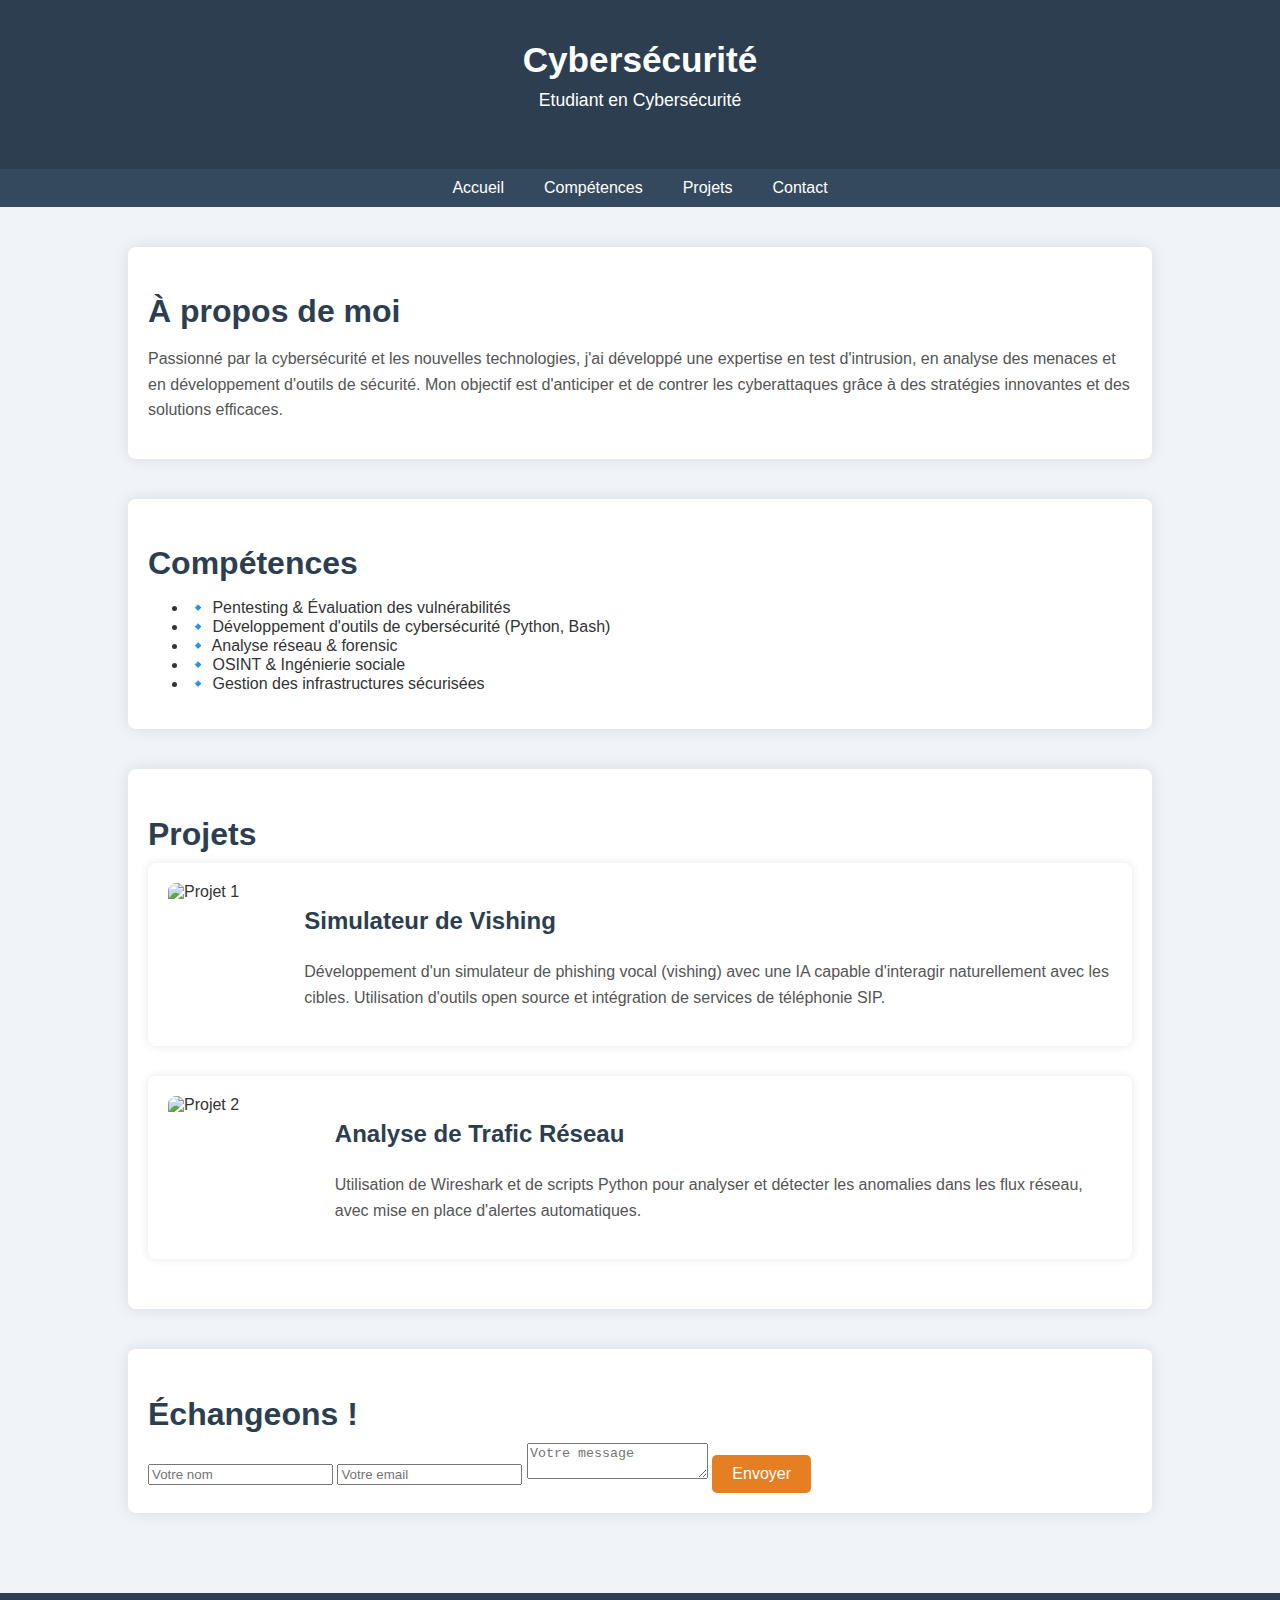
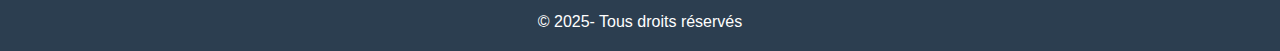
==== commit f0ddc0c4: "maj" ====
--- a/index.html
+++ b/index.html
@@ -9,8 +9,8 @@
 <body>
 
     <header>
-        <h1>Vitaly Leonid</h1>
-        <p>Etudiant en Cybersécurité | Développeur</p>
+        <h1> Cybersécurité</h1>
+        <p>Etudiant en Cybersécurité </p>
     </header>
 
     <nav>
@@ -31,7 +31,7 @@
 
         <section id="presentation">
             <h2>À propos de moi</h2>
-            <p>Passionné par la cybersécurité, j'ai développé une expertise en test d'intrusion, en analyse des menaces et en développement d'outils de sécurité. Mon objectif est d'anticiper et de contrer les cyberattaques grâce à des stratégies innovantes et des solutions efficaces.</p>
+            <p>Passionné par la cybersécurité et les nouvelles technologies, j'ai développé une expertise en test d'intrusion, en analyse des menaces et en développement d'outils de sécurité. Mon objectif est d'anticiper et de contrer les cyberattaques grâce à des stratégies innovantes et des solutions efficaces.</p>
         </section>
 
         <section id="competences">
@@ -79,7 +79,7 @@
     </main>
 
     <footer>
-        <p>© 2025 Vitaly Leonid - Tous droits réservés</p>
+        <p>© 2025- Tous droits réservés</p>
     </footer>
 
 </body>
--- a/Style.css
+++ b/Style.css
@@ -2,14 +2,14 @@
 
 body {
     font-family: Arial, sans-serif;
-    background-color: #e0e0e0; /* gris clair */
+    background-color: #f0f4f8; /* léger gris bleu clair */
     color: #333;
     margin: 0;
     padding: 0;
 }
 
 header {
-    background-color: #ff6f00; /* orange vif */
+    background-color: #2c3e50; /* gris foncé */
     color: white;
     padding: 40px;
     text-align: center;
@@ -26,7 +26,7 @@
 }
 
 nav {
-    background-color: #00796b; /* vert foncé */
+    background-color: #34495e; /* gris plus foncé */
     padding: 10px;
 }
 
@@ -113,7 +113,7 @@
 section h2 {
     font-size: 2rem;
     margin-bottom: 10px;
-    color: #00796b; /* vert foncé */
+    color: #2c3e50; /* gris foncé */
 }
 
 section p {
@@ -123,7 +123,7 @@
 }
 
 .btn {
-    background-color: #ff6f00; /* orange vif */
+    background-color: #e67e22; /* orange */
     color: white;
     border: none;
     padding: 10px 20px;
@@ -133,7 +133,78 @@
 }
 
 .btn:hover {
-    background-color: #e65100; /* orange foncé */
-}
-
-/*
+    background-color: #d35400; /* orange foncé */
+}
+
+/* Projets */
+
+.project {
+    display: flex;
+    margin-bottom: 30px;
+    background-color: #fff;
+    padding: 20px;
+    border-radius: 8px;
+    box-shadow: 0 0 10px rgba(0, 0, 0, 0.1);
+}
+
+.project img {
+    width: 200px;
+    height: auto;
+    border-radius: 8px;
+    margin-right: 20px;
+}
+
+.project h3 {
+    font-size: 1.5rem;
+    color: #2c3e50; /* gris foncé */
+}
+
+.project ul {
+    list-style-type: none;
+    padding-left: 0;
+}
+
+.project ul li {
+    font-size: 1rem;
+    color: #555;
+}
+
+/* Footer */
+
+footer {
+    background-color: #2c3e50; /* gris foncé */
+    color: white;
+    text-align: center;
+    padding: 20px;
+}
+
+footer p {
+    margin: 0;
+}
+
+/* Responsive */
+
+@media (max-width: 768px) {
+    main {
+        padding: 20px;
+    }
+
+    .project {
+        flex-direction: column;
+        align-items: center;
+    }
+
+    .project img {
+        margin-right: 0;
+        margin-bottom: 20px;
+    }
+
+    nav ul {
+        flex-direction: column;
+        align-items: center;
+    }
+
+    nav ul li {
+        margin: 10px 0;
+    }
+}
